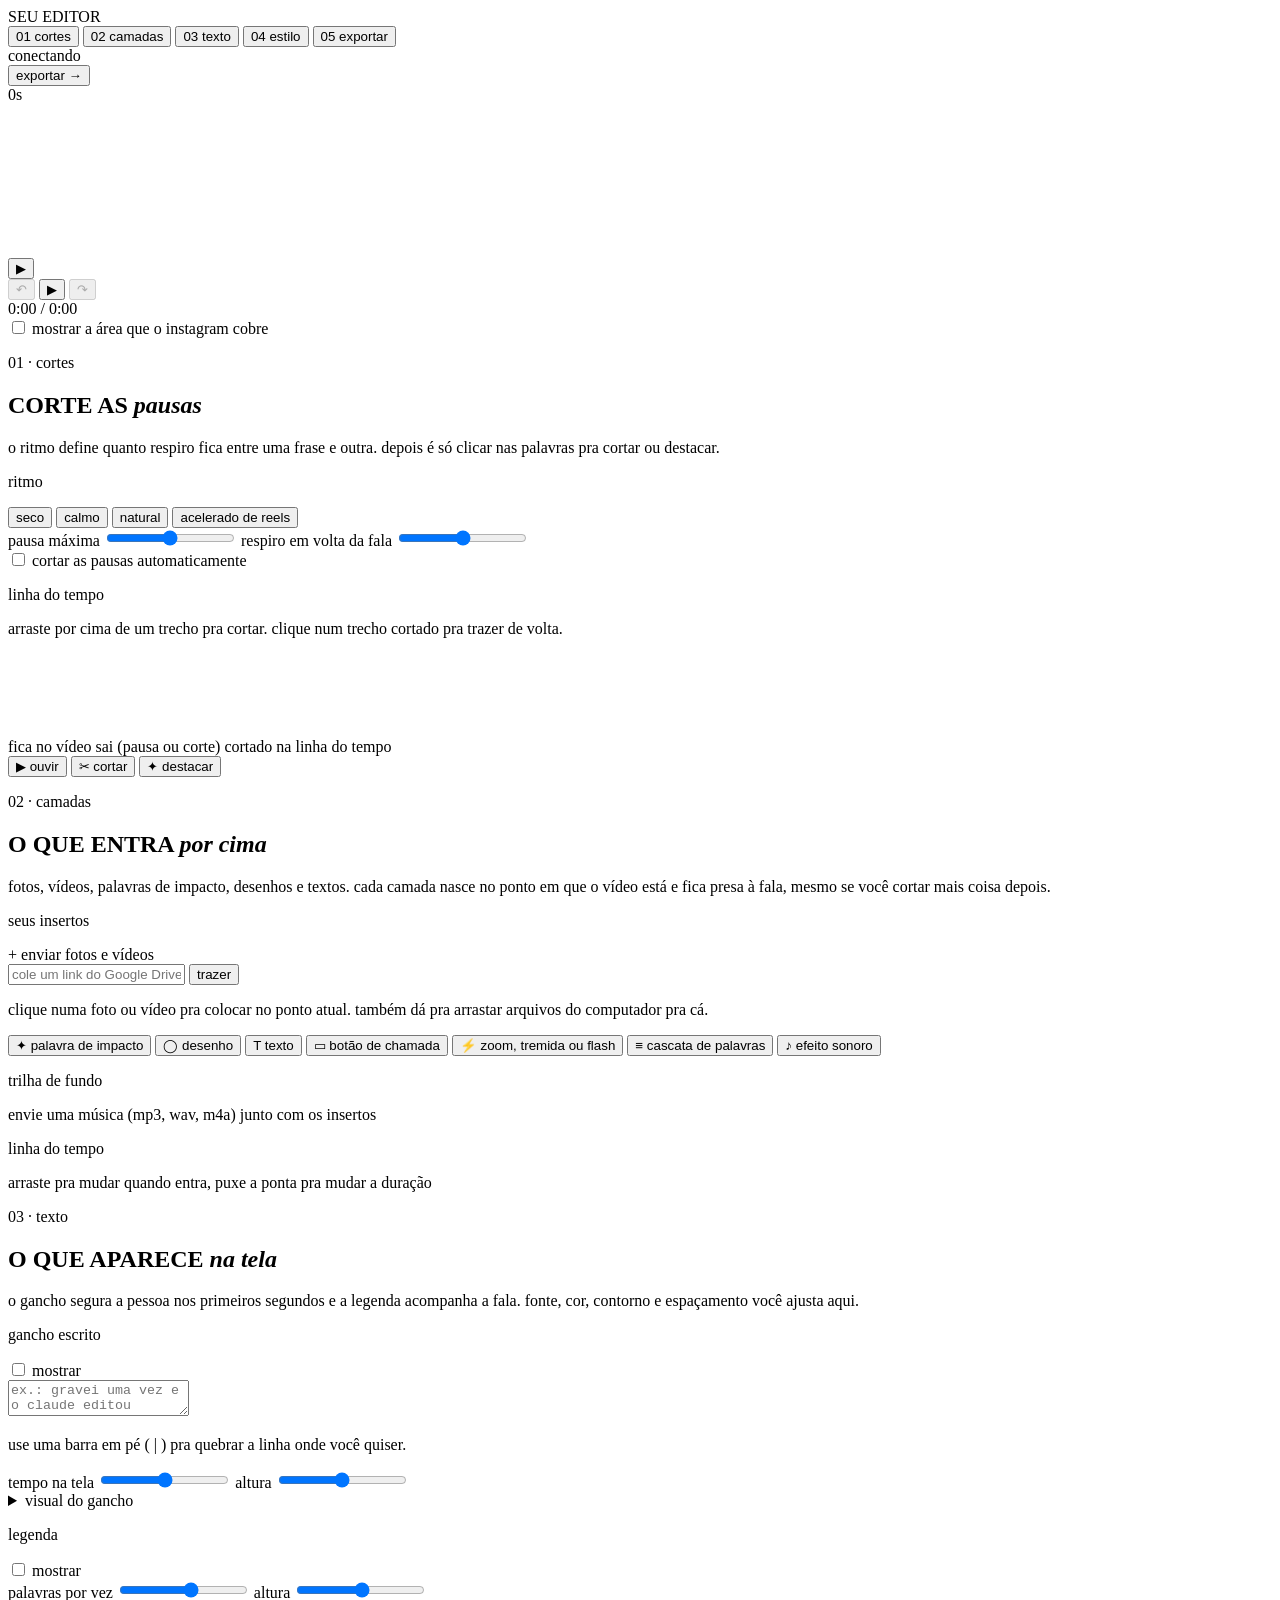
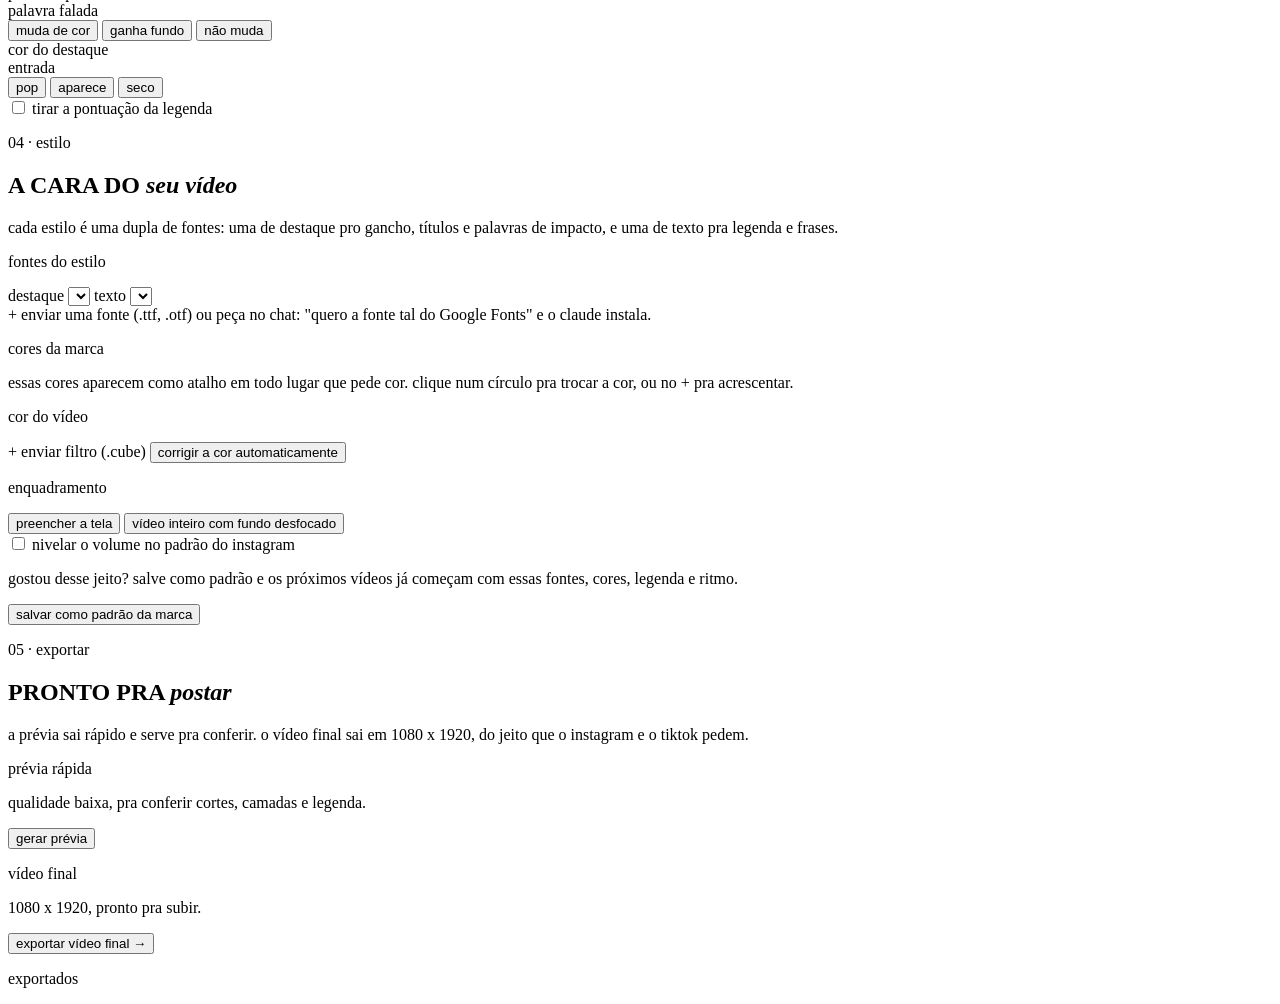
==== plugins/seu-editor/skills/editar/app/index.html @ 24c97d13 "Seu Editor 0.8.0: estilos de cor da Domi em LUT 3D - quente suave, pêssego vibrante e documentário (" ====
<!doctype html>
<html lang="pt-BR">
<head>
<meta charset="utf-8">
<meta name="viewport" content="width=device-width, initial-scale=1">
<title>seu editor</title>
<link rel="stylesheet" href="/app/motion.css">
<link rel="stylesheet" href="/app/app.css">
</head>
<body>

<header class="nav">
  <div class="marca">SEU EDITOR</div>
  <nav class="abas" role="tablist">
    <button class="aba ativa" data-aba="cortes" role="tab"><span class="num">01</span> cortes</button>
    <button class="aba" data-aba="camadas" role="tab"><span class="num">02</span> camadas</button>
    <button class="aba" data-aba="texto" role="tab"><span class="num">03</span> texto</button>
    <button class="aba" data-aba="estilo" role="tab"><span class="num">04</span> estilo</button>
    <button class="aba" data-aba="exportar" role="tab"><span class="num">05</span> exportar</button>
  </nav>
  <div class="status" id="status"><span class="ponto"></span><span id="status-txt">conectando</span></div>
  <button class="btn escuro" id="btn-exportar-topo">exportar <span class="seta">→</span></button>
</header>

<main class="palco">

  <!-- ===================== prévia ===================== -->
  <section class="previa">
    <div class="estrela burst" id="economia" aria-hidden="true"><span id="economia-txt">0s</span></div>
    <div class="celular leo-borda" id="celular">
      <div class="tela-video">
        <video id="fundo" muted playsinline preload="auto"></video>
        <video id="video" playsinline preload="auto"></video>
        <canvas id="lut-canvas"></canvas>
      </div>
      <div class="sobreposicao atras" id="sobreposicao-atras"><div class="tela" id="tela-atras"></div></div>
      <div class="tela-recorte" id="tela-recorte"></div>
      <div class="sobreposicao" id="sobreposicao">
        <div class="tela" id="tela"></div>
        <div class="zonas" id="zonas" hidden>
          <div class="zona topo"><span>interface do instagram</span></div>
          <div class="zona base"><span>legenda do post e botões</span></div>
          <div class="zona lado"></div>
        </div>
      </div>
      <button class="play-grande" id="play-grande" aria-label="tocar">▶</button>
    </div>

    <div class="controles">
      <button class="btn redondo claro" id="btn-desfazer" title="desfazer (⌘Z)" aria-label="desfazer" disabled>↶</button>
      <button class="btn redondo" id="btn-play" aria-label="tocar ou pausar">▶</button>
      <button class="btn redondo claro" id="btn-refazer" title="refazer (⇧⌘Z)" aria-label="refazer" disabled>↷</button>
      <div class="linha-tempo" id="linha-tempo"><div class="preenchido" id="preenchido"></div></div>
      <span class="tempo" id="tempo">0:00 / 0:00</span>
    </div>
    <div class="resumo-corte" id="resumo-corte"></div>
    <label class="interruptor pequeno"><input type="checkbox" id="ver-zonas"><span></span> mostrar a área que o instagram cobre</label>
  </section>

  <!-- ===================== painel ===================== -->
  <section class="painel">

    <!-- 01 cortes -->
    <div class="conteudo ativa" data-conteudo="cortes">
      <p class="sobrancelha">01 · cortes</p>
      <h1 class="titulo">CORTE AS <em>pausas</em></h1>
      <p class="apoio">o ritmo define quanto respiro fica entre uma frase e outra. depois é só clicar nas palavras pra cortar ou destacar.</p>

      <div class="cartao">
        <p class="rotulo">ritmo</p>
        <div class="pilulas" id="ritmos">
          <button class="pilula" data-ritmo="seco">seco</button>
          <button class="pilula" data-ritmo="calmo">calmo</button>
          <button class="pilula" data-ritmo="natural">natural</button>
          <button class="pilula" data-ritmo="acelerado">acelerado de reels</button>
        </div>
        <div class="regulagens">
          <label>pausa máxima <output id="o-pausa"></output>
            <input type="range" id="r-pausa" min="0.1" max="1.5" step="0.05"></label>
          <label>respiro em volta da fala <output id="o-folga"></output>
            <input type="range" id="r-folga" min="0" max="0.3" step="0.01"></label>
        </div>
        <label class="interruptor"><input type="checkbox" id="c-pausas"><span></span> cortar as pausas automaticamente</label>
        <div id="ritmo-extra"></div>
      </div>

      <div class="cartao">
        <div class="cabeca-cartao"><p class="rotulo">linha do tempo</p><span class="mini">arraste por cima de um trecho pra cortar. clique num trecho cortado pra trazer de volta.</span></div>
        <div class="onda-rolagem" id="onda-rolagem"><canvas id="onda" height="96"></canvas></div>
        <div class="legenda-onda"><span><i class="q fica"></i> fica no vídeo</span><span><i class="q sai"></i> sai (pausa ou corte)</span><span><i class="q mao"></i> cortado na linha do tempo</span></div>
      </div>

      <div class="cartao claude-cortes" id="cortes-claude" hidden></div>

      <div class="ferramentas" id="ferramentas">
        <div class="pilulas modos" id="modos">
          <button class="pilula" data-modo="ouvir">▶ ouvir</button>
          <button class="pilula" data-modo="cortar">✂ cortar</button>
          <button class="pilula" data-modo="destacar">✦ destacar</button>
        </div>
        <p class="dica" id="dica-modo"></p>
      </div>
      <div class="transcricao" id="transcricao"></div>
    </div>

    <!-- 02 camadas -->
    <div class="conteudo" data-conteudo="camadas">
      <p class="sobrancelha">02 · camadas</p>
      <h1 class="titulo">O QUE ENTRA <em>por cima</em></h1>
      <p class="apoio">fotos, vídeos, palavras de impacto, desenhos e textos. cada camada nasce no ponto em que o vídeo está e fica presa à fala, mesmo se você cortar mais coisa depois.</p>

      <div class="cartao">
        <div class="cabeca-cartao">
          <p class="rotulo">seus insertos</p>
          <label class="btn borda pequeno">+ enviar fotos e vídeos<input type="file" id="enviar-insertos" accept="image/*,video/*" multiple hidden></label>
        </div>
        <div class="link-insertos">
          <input type="text" id="link-insertos" placeholder="cole um link do Google Drive (pasta ou arquivo), Dropbox ou link direto">
          <button class="btn escuro pequeno" id="buscar-link">trazer</button>
        </div>
        <div class="insertos" id="insertos"></div>
        <p class="mini">clique numa foto ou vídeo pra colocar no ponto atual. também dá pra arrastar arquivos do computador pra cá.</p>
      </div>

      <div class="adicionar">
        <button class="btn borda" data-novo="impacto">✦ palavra de impacto</button>
        <button class="btn borda" data-novo="desenho">◯ desenho</button>
        <button class="btn borda" data-novo="texto">T texto</button>
        <button class="btn borda" data-novo="cta">▭ botão de chamada</button>
        <button class="btn borda" data-novo="efeito">⚡ zoom, tremida ou flash</button>
        <button class="btn borda" data-novo="cascata">≡ cascata de palavras</button>
        <button class="btn borda" data-novo="som">♪ efeito sonoro</button>
      </div>

      <div class="cartao">
        <div class="cabeca-cartao"><p class="rotulo">trilha de fundo</p><span class="mini">envie uma música (mp3, wav, m4a) junto com os insertos</span></div>
        <div id="trilha"></div>
        <div id="sons-auto" style="margin-top:12px"></div>
      </div>

      <div class="cartao linha-camadas">
        <div class="cabeca-cartao"><p class="rotulo">linha do tempo</p><span class="mini">arraste pra mudar quando entra, puxe a ponta pra mudar a duração</span></div>
        <div class="trilhas" id="trilhas"></div>
      </div>

      <div class="cartao editor-camada" id="editor-camada" hidden></div>
    </div>

    <!-- 03 texto -->
    <div class="conteudo" data-conteudo="texto">
      <p class="sobrancelha">03 · texto</p>
      <h1 class="titulo">O QUE APARECE <em>na tela</em></h1>
      <p class="apoio">o gancho segura a pessoa nos primeiros segundos e a legenda acompanha a fala. fonte, cor, contorno e espaçamento você ajusta aqui.</p>

      <div class="cartao">
        <div class="cabeca-cartao">
          <p class="rotulo">gancho escrito</p>
          <label class="interruptor"><input type="checkbox" id="g-ativo"><span></span> mostrar</label>
        </div>
        <textarea id="g-texto" rows="2" placeholder="ex.: gravei uma vez e o claude editou"></textarea>
        <p class="mini">use uma barra em pé ( | ) pra quebrar a linha onde você quiser.</p>
        <div class="sugestoes" id="sugestoes"></div>
        <div class="regulagens">
          <label>tempo na tela <output id="o-gdur"></output>
            <input type="range" id="g-dur" min="1" max="8" step="0.5"></label>
          <label>altura <output id="o-gpos"></output>
            <input type="range" id="g-pos" min="0.08" max="0.6" step="0.01"></label>
        </div>
        <details class="dobra"><summary>visual do gancho</summary><div id="visual-gancho"></div></details>
      </div>

      <div class="cartao">
        <div class="cabeca-cartao">
          <p class="rotulo">legenda</p>
          <label class="interruptor"><input type="checkbox" id="l-ativa"><span></span> mostrar</label>
        </div>
        <div class="regulagens">
          <label>palavras por vez <output id="o-lpal"></output>
            <input type="range" id="l-pal" min="1" max="8" step="1"></label>
          <label>altura <output id="o-lpos"></output>
            <input type="range" id="l-pos" min="0.3" max="0.85" step="0.01"></label>
        </div>
        <div class="linha-opcoes">
          <span class="mini-rotulo">palavra falada</span>
          <div class="pilulas" id="l-ativa-modo">
            <button class="pilula" data-v="cor">muda de cor</button>
            <button class="pilula" data-v="fundo">ganha fundo</button>
            <button class="pilula" data-v="nenhum">não muda</button>
          </div>
        </div>
        <div class="linha-opcoes">
          <span class="mini-rotulo">cor do destaque</span>
          <div id="l-cor-destaque"></div>
        </div>
        <div class="linha-opcoes">
          <span class="mini-rotulo">entrada</span>
          <div class="pilulas" id="l-anim">
            <button class="pilula" data-v="pop">pop</button>
            <button class="pilula" data-v="fade">aparece</button>
            <button class="pilula" data-v="nenhuma">seco</button>
          </div>
        </div>
        <label class="interruptor"><input type="checkbox" id="l-pont"><span></span> tirar a pontuação da legenda</label>
        <div id="legenda-destaque" class="visual-aberto"></div>
        <div id="visual-legenda" class="visual-aberto"></div>
      </div>
    </div>

    <!-- 04 estilo -->
    <div class="conteudo" data-conteudo="estilo">
      <p class="sobrancelha">04 · estilo</p>
      <h1 class="titulo">A CARA DO <em>seu vídeo</em></h1>
      <p class="apoio">cada estilo é uma dupla de fontes: uma de destaque pro gancho, títulos e palavras de impacto, e uma de texto pra legenda e frases.</p>

      <div class="grade-kits" id="kits"></div>

      <div class="cartao">
        <p class="rotulo">fontes do estilo</p>
        <div class="duas-colunas">
          <label class="campo">destaque <select id="f-destaque"></select></label>
          <label class="campo">texto <select id="f-texto"></select></label>
        </div>
        <div class="enviar-fonte">
          <label class="btn borda pequeno">+ enviar uma fonte (.ttf, .otf)<input type="file" id="enviar-fonte" accept=".ttf,.otf,.woff,.woff2" hidden></label>
          <span class="mini">ou peça no chat: "quero a fonte tal do Google Fonts" e o claude instala.</span>
        </div>
      </div>

      <div class="cartao">
        <p class="rotulo">cores da marca</p>
        <div class="paleta-marca" id="paleta-marca"></div>
        <p class="mini">essas cores aparecem como atalho em todo lugar que pede cor. clique num círculo pra trocar a cor, ou no + pra acrescentar.</p>
      </div>

      <div class="cartao">
        <div class="cabeca-cartao">
          <p class="rotulo">cor do vídeo</p>
          <div class="acoes-cor">
            <label class="btn borda pequeno">+ enviar filtro (.cube)<input type="file" id="enviar-cube" accept=".cube" hidden></label>
            <button class="btn escuro pequeno" id="cor-auto">corrigir a cor automaticamente</button>
          </div>
        </div>
        <div id="cor"></div>
      </div>

      <div class="cartao">
        <p class="rotulo">enquadramento</p>
        <div class="pilulas" id="enquadramento">
          <button class="pilula" data-enq="preencher">preencher a tela</button>
          <button class="pilula" data-enq="ajustar">vídeo inteiro com fundo desfocado</button>
        </div>
        <label class="interruptor"><input type="checkbox" id="f-volume"><span></span> nivelar o volume no padrão do instagram</label>
      </div>

      <div class="cartao rosa">
        <p>gostou desse jeito? salve como padrão e os próximos vídeos já começam com essas fontes, cores, legenda e ritmo.</p>
        <button class="btn escuro" id="salvar-marca">salvar como padrão da marca</button>
      </div>
    </div>

    <!-- 05 exportar -->
    <div class="conteudo" data-conteudo="exportar">
      <p class="sobrancelha">05 · exportar</p>
      <h1 class="titulo">PRONTO PRA <em>postar</em></h1>
      <p class="apoio">a prévia sai rápido e serve pra conferir. o vídeo final sai em 1080 x 1920, do jeito que o instagram e o tiktok pedem.</p>

      <div class="duas">
        <div class="cartao">
          <p class="rotulo">prévia rápida</p>
          <p class="mini">qualidade baixa, pra conferir cortes, camadas e legenda.</p>
          <button class="btn borda" id="exp-previa">gerar prévia</button>
        </div>
        <div class="cartao leo-borda-fina">
          <p class="rotulo">vídeo final</p>
          <p class="mini">1080 x 1920, pronto pra subir.</p>
          <button class="btn escuro" id="exp-final">exportar vídeo final →</button>
        </div>
      </div>

      <div class="cartao progresso-cartao" id="progresso" hidden>
        <p id="progresso-txt">exportando</p>
        <div class="barra"><div id="progresso-barra"></div></div>
      </div>
      <div class="cartao erro" id="erro" hidden></div>

      <p class="rotulo">exportados</p>
      <div id="exportados" class="lista-exportados"></div>
    </div>

  </section>
</main>

<div class="aviso" id="aviso" role="status"></div>
<svg width="0" height="0" style="position:absolute" aria-hidden="true" id="svg-filtros">
  <filter id="filtro-cor" color-interpolation-filters="sRGB">
    <feComponentTransfer>
      <feFuncR id="fc-r" type="table" tableValues="0 1"/>
      <feFuncG id="fc-g" type="table" tableValues="0 1"/>
      <feFuncB id="fc-b" type="table" tableValues="0 1"/>
    </feComponentTransfer>
    <feColorMatrix id="fc-sat" type="saturate" values="1"/>
  </filter>
</svg>
<audio id="trilha-audio" loop preload="auto"></audio>
<script src="/app/motion.js"></script>
<script src="/app/app.js"></script>
</body>
</html>
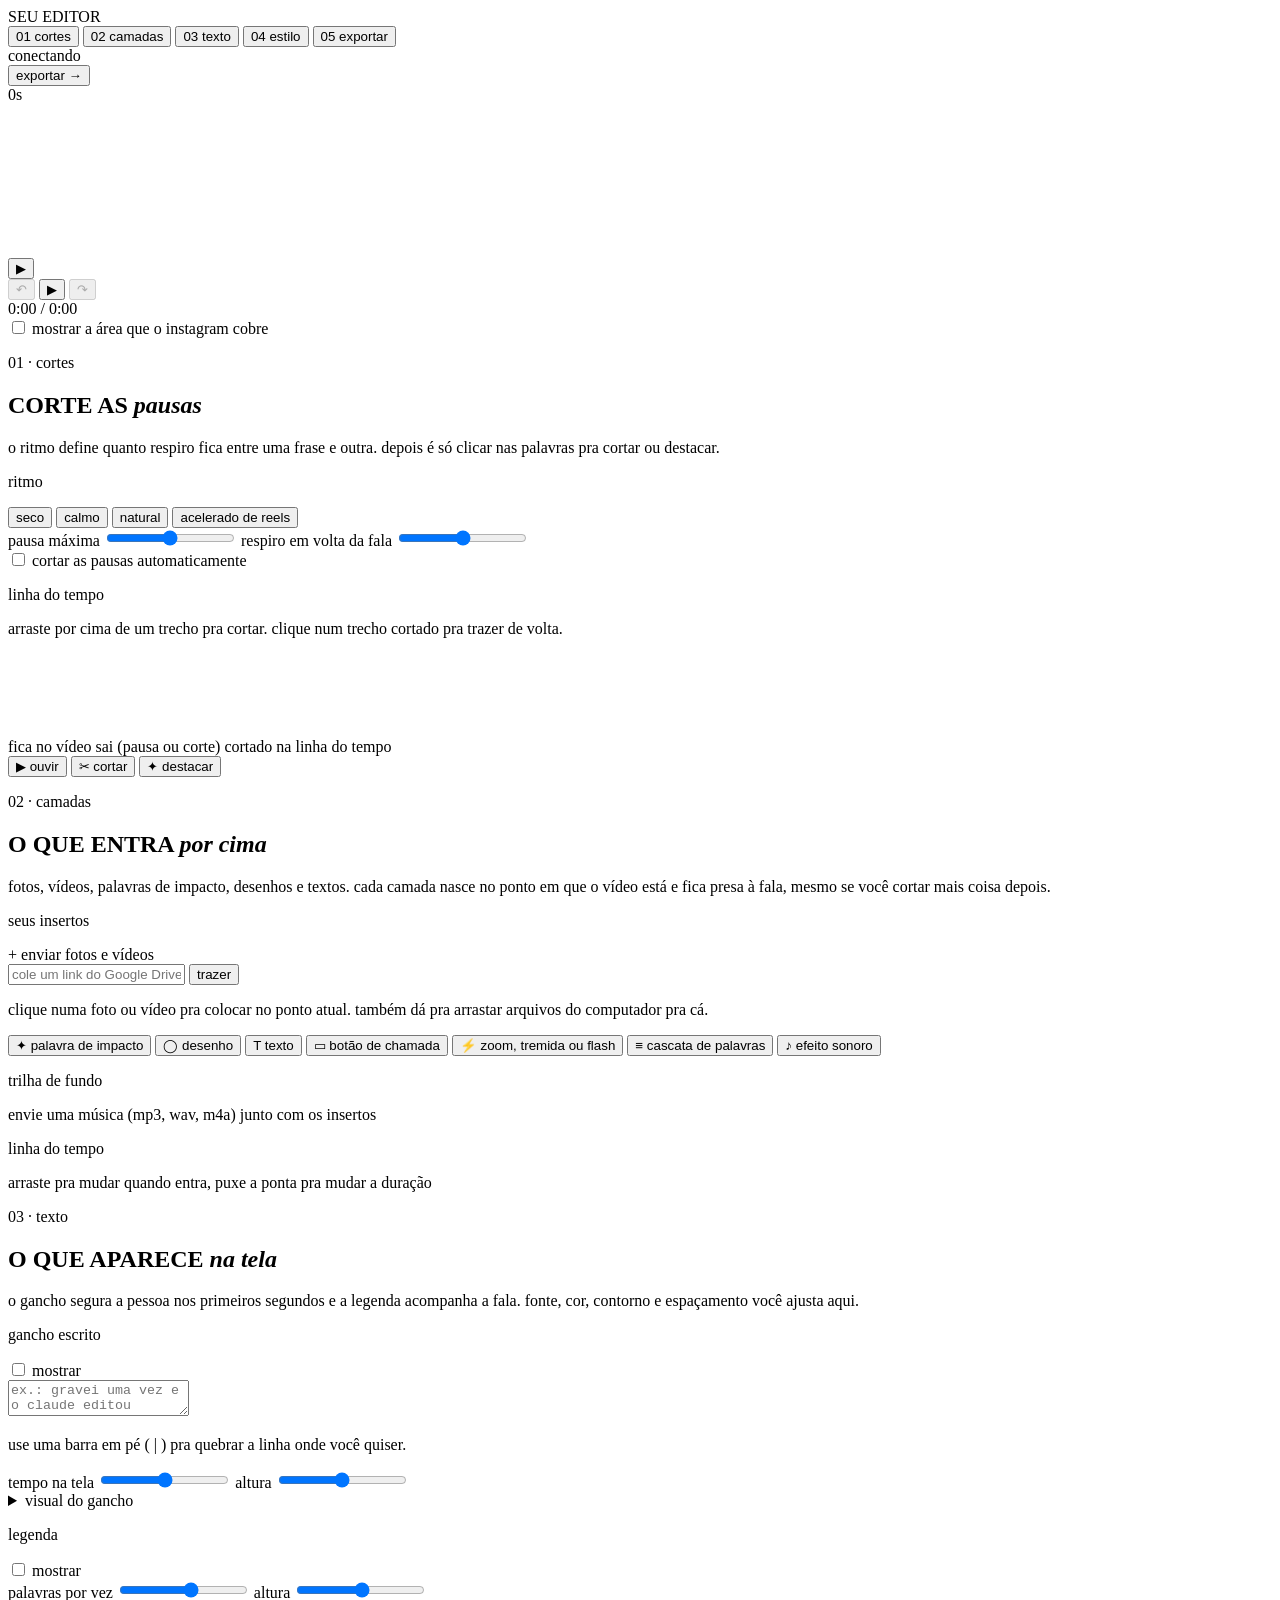
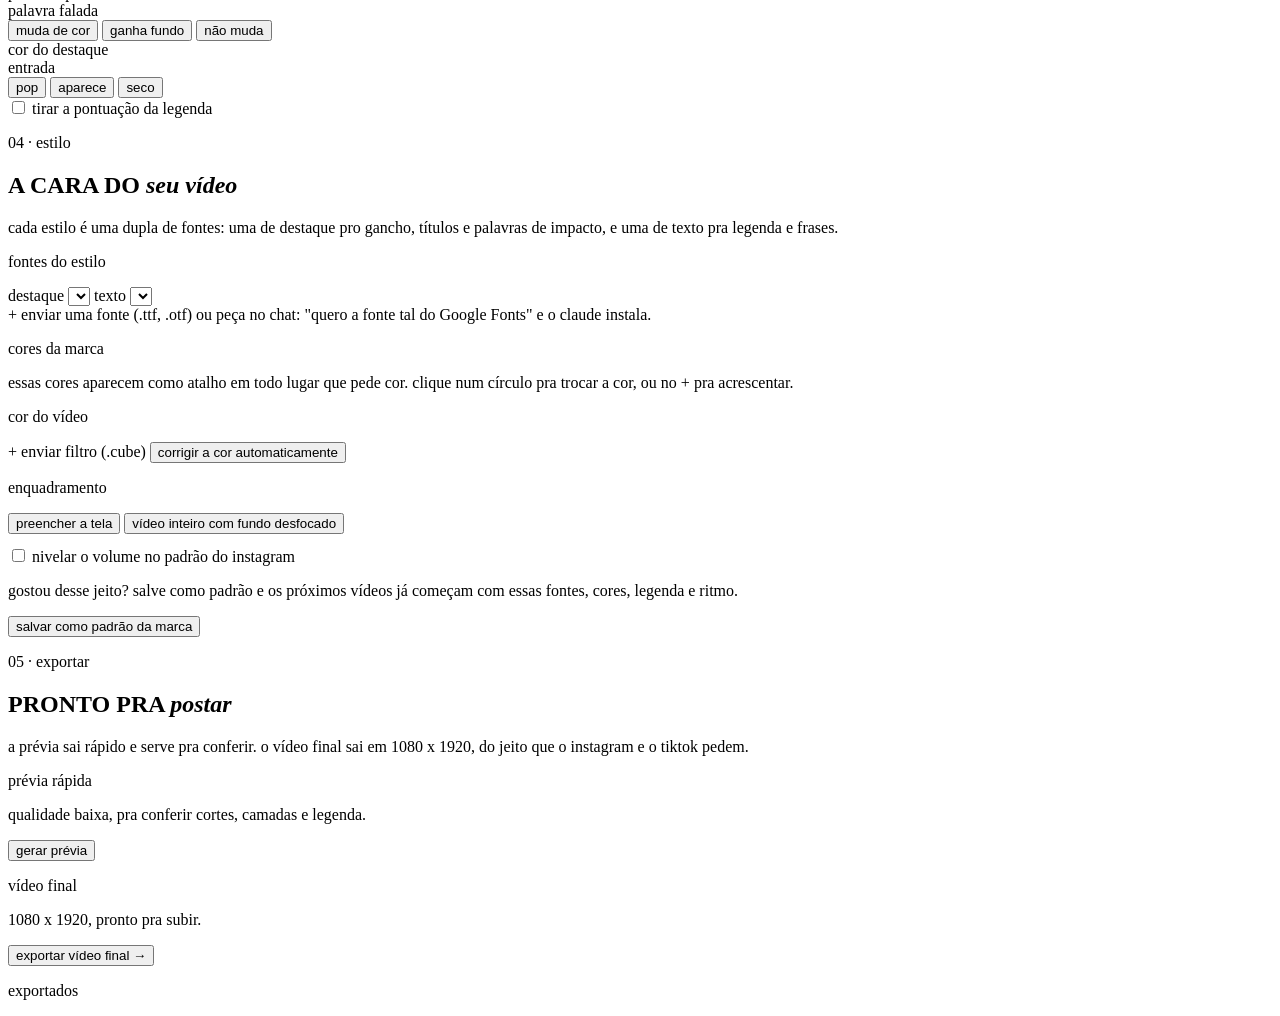
==== commit d411eff8: "Seu Editor 0.9.0: sons macios trocáveis, enquadramento por arquivo, vários arquivos por projeto - so" ====
--- a/plugins/seu-editor/skills/editar/app/index.html
+++ b/plugins/seu-editor/skills/editar/app/index.html
@@ -35,6 +35,7 @@
       </div>
       <div class="sobreposicao atras" id="sobreposicao-atras"><div class="tela" id="tela-atras"></div></div>
       <div class="tela-recorte" id="tela-recorte"></div>
+      <div class="arrasto-quadro" id="arrasto-quadro" title="arraste pra enquadrar, role pra aproximar"></div>
       <div class="sobreposicao" id="sobreposicao">
         <div class="tela" id="tela"></div>
         <div class="zonas" id="zonas" hidden>
@@ -249,6 +250,7 @@
           <button class="pilula" data-enq="preencher">preencher a tela</button>
           <button class="pilula" data-enq="ajustar">vídeo inteiro com fundo desfocado</button>
         </div>
+        <div id="quadro-ajuste" style="margin:12px 0"></div>
         <label class="interruptor"><input type="checkbox" id="f-volume"><span></span> nivelar o volume no padrão do instagram</label>
       </div>
 
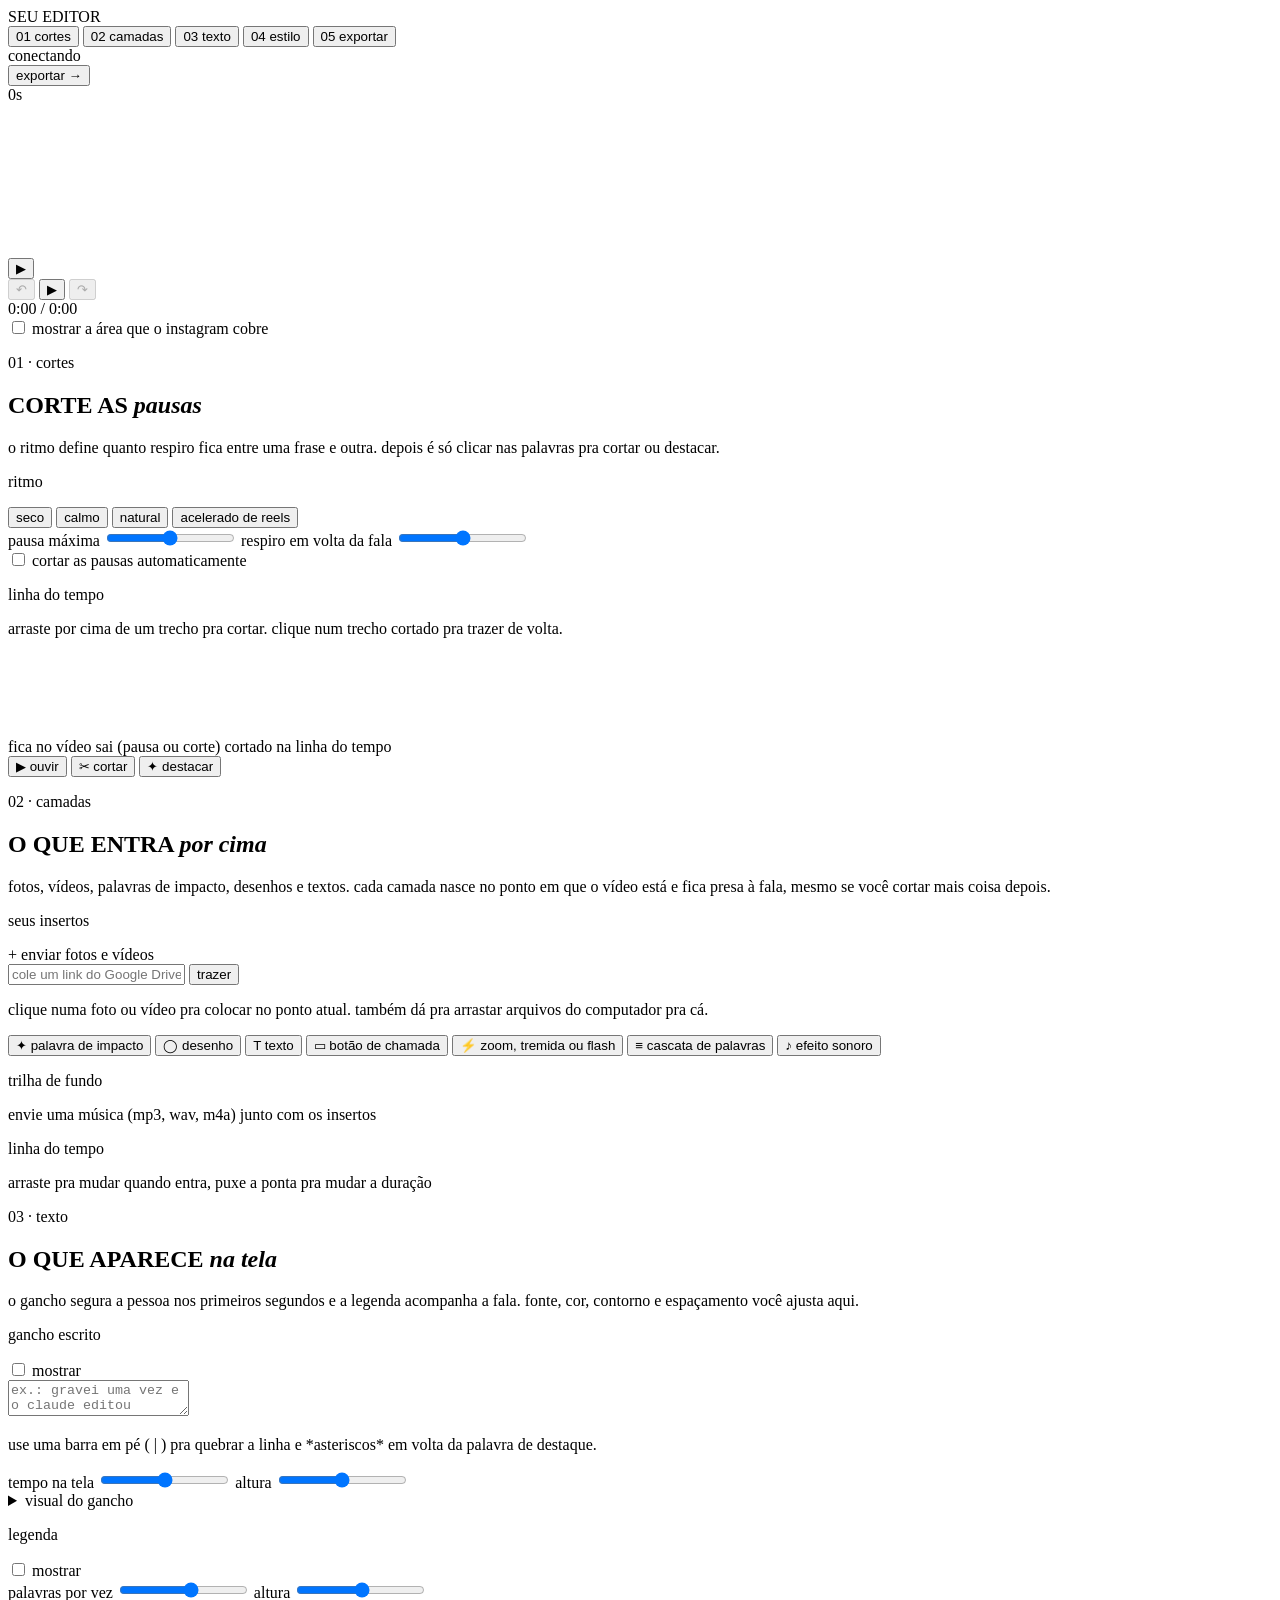
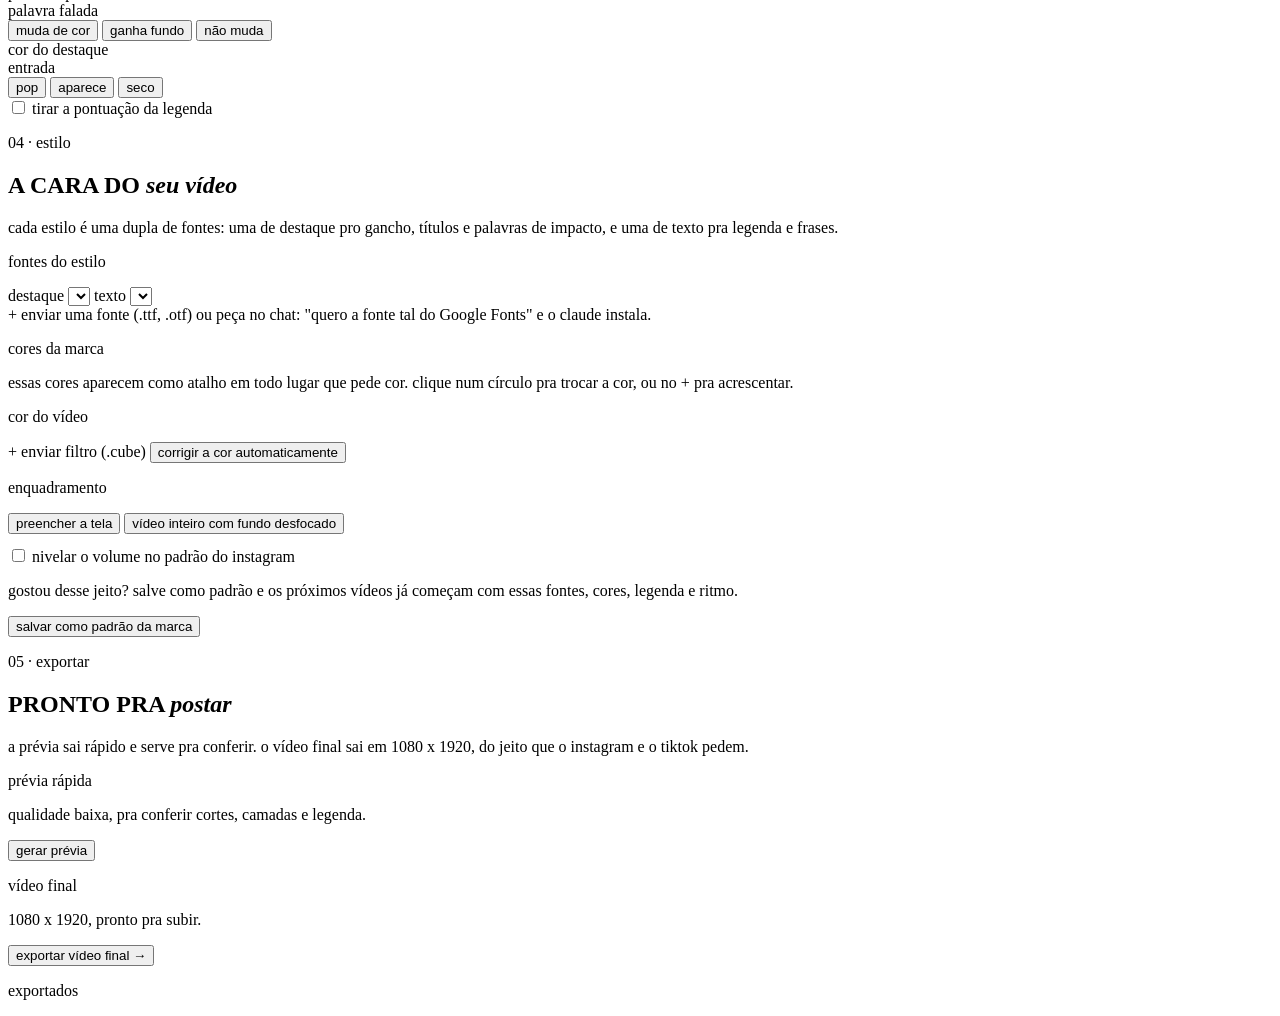
==== commit c68c7911: "Modelos de abertura do gancho e estilo domi - gancho com 6 modelos: caixa, só texto (com etiqueta), " ====
--- a/plugins/seu-editor/skills/editar/app/index.html
+++ b/plugins/seu-editor/skills/editar/app/index.html
@@ -158,8 +158,10 @@
           <p class="rotulo">gancho escrito</p>
           <label class="interruptor"><input type="checkbox" id="g-ativo"><span></span> mostrar</label>
         </div>
+        <div class="modelos-gancho" id="g-modelos"></div>
         <textarea id="g-texto" rows="2" placeholder="ex.: gravei uma vez e o claude editou"></textarea>
-        <p class="mini">use uma barra em pé ( | ) pra quebrar a linha onde você quiser.</p>
+        <p class="mini">use uma barra em pé ( | ) pra quebrar a linha e *asteriscos* em volta da palavra de destaque.</p>
+        <div id="g-extras"></div>
         <div class="sugestoes" id="sugestoes"></div>
         <div class="regulagens">
           <label>tempo na tela <output id="o-gdur"></output>
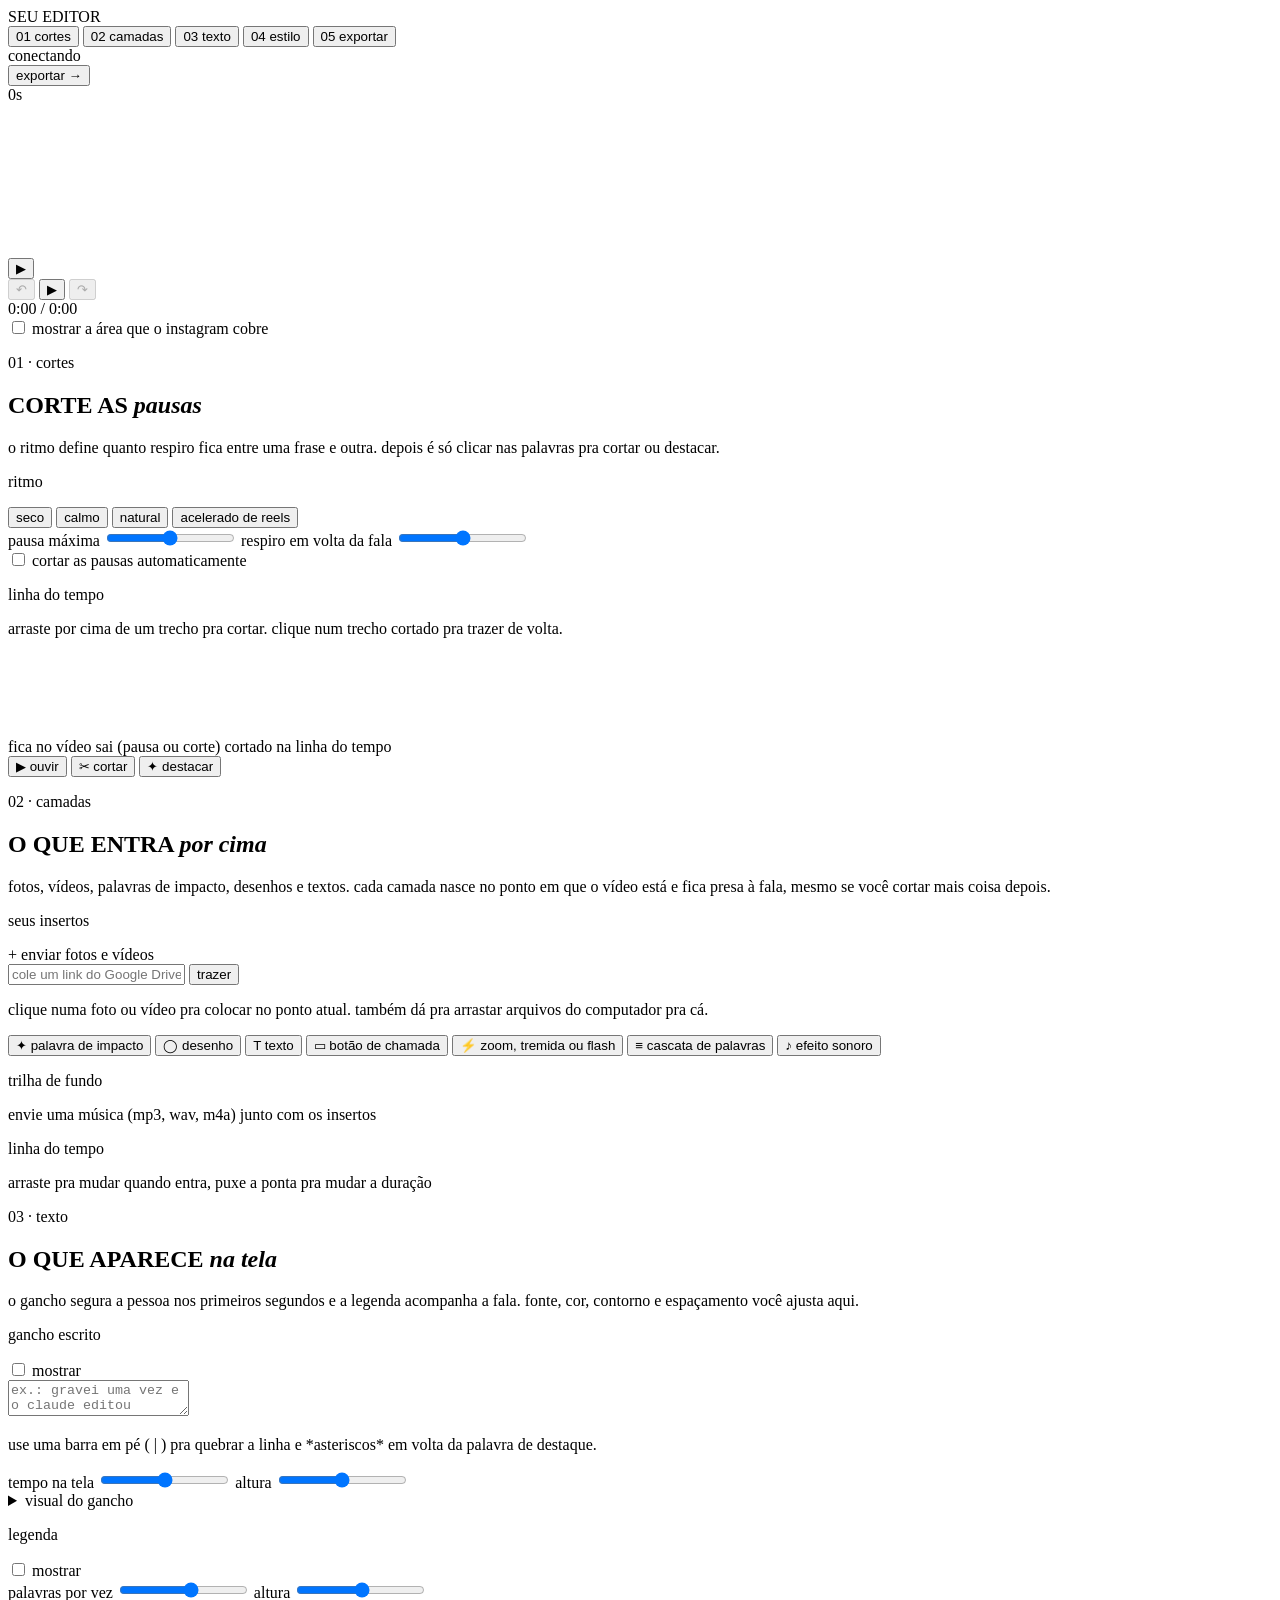
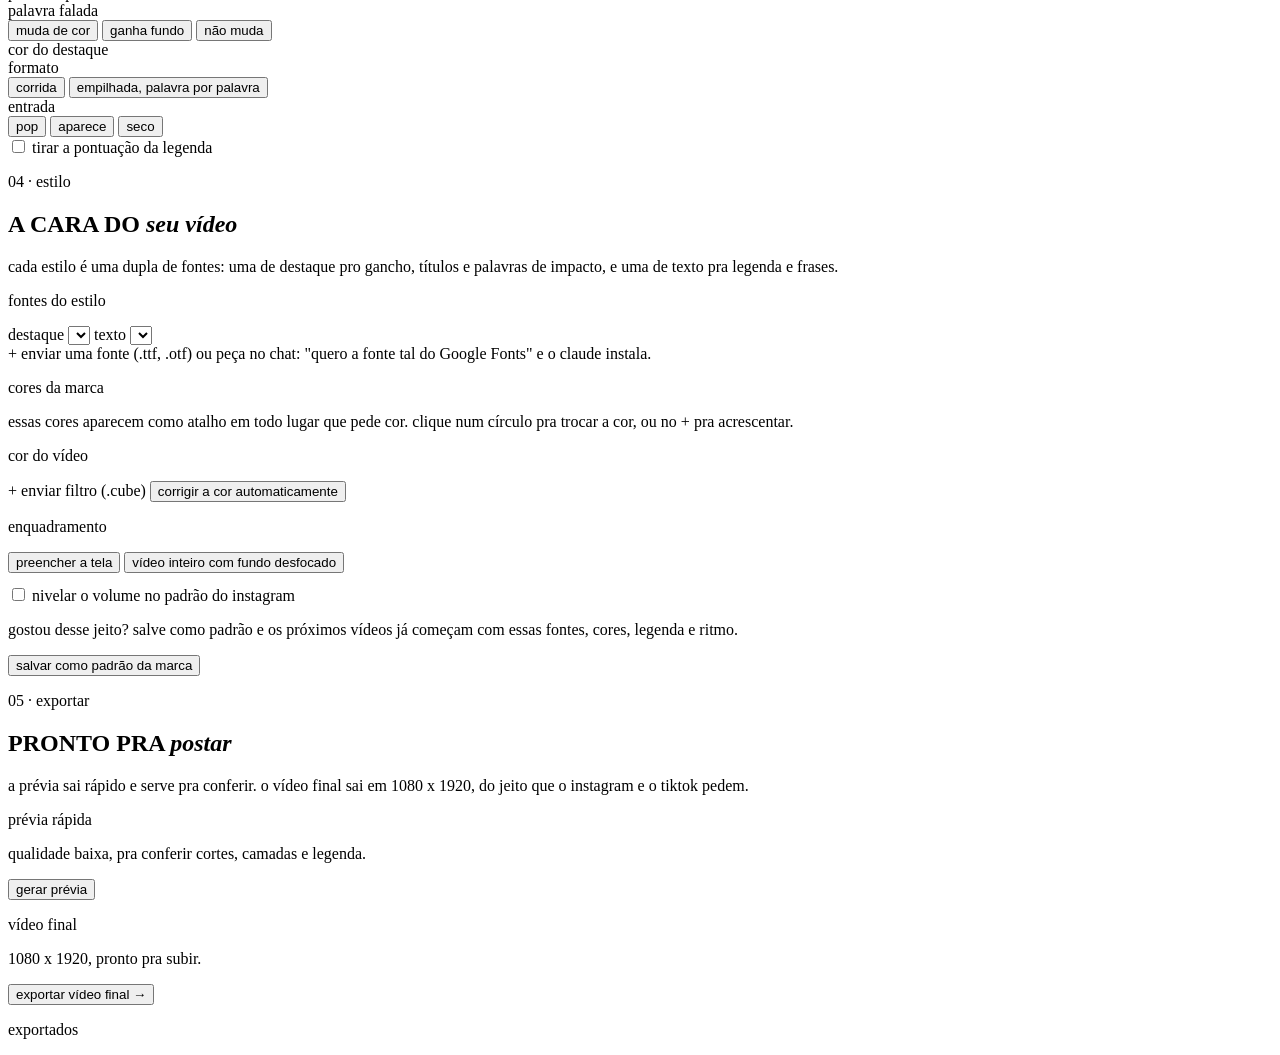
==== commit e8fb51d3: "Legenda empilhada palavra por palavra (padrão do vídeo narrado) - cada palavra entra quando é falada" ====
--- a/plugins/seu-editor/skills/editar/app/index.html
+++ b/plugins/seu-editor/skills/editar/app/index.html
@@ -194,6 +194,13 @@
         <div class="linha-opcoes">
           <span class="mini-rotulo">cor do destaque</span>
           <div id="l-cor-destaque"></div>
+        </div>
+        <div class="linha-opcoes">
+          <span class="mini-rotulo">formato</span>
+          <div class="pilulas" id="l-formato">
+            <button class="pilula" data-v="corrida">corrida</button>
+            <button class="pilula" data-v="empilhada">empilhada, palavra por palavra</button>
+          </div>
         </div>
         <div class="linha-opcoes">
           <span class="mini-rotulo">entrada</span>
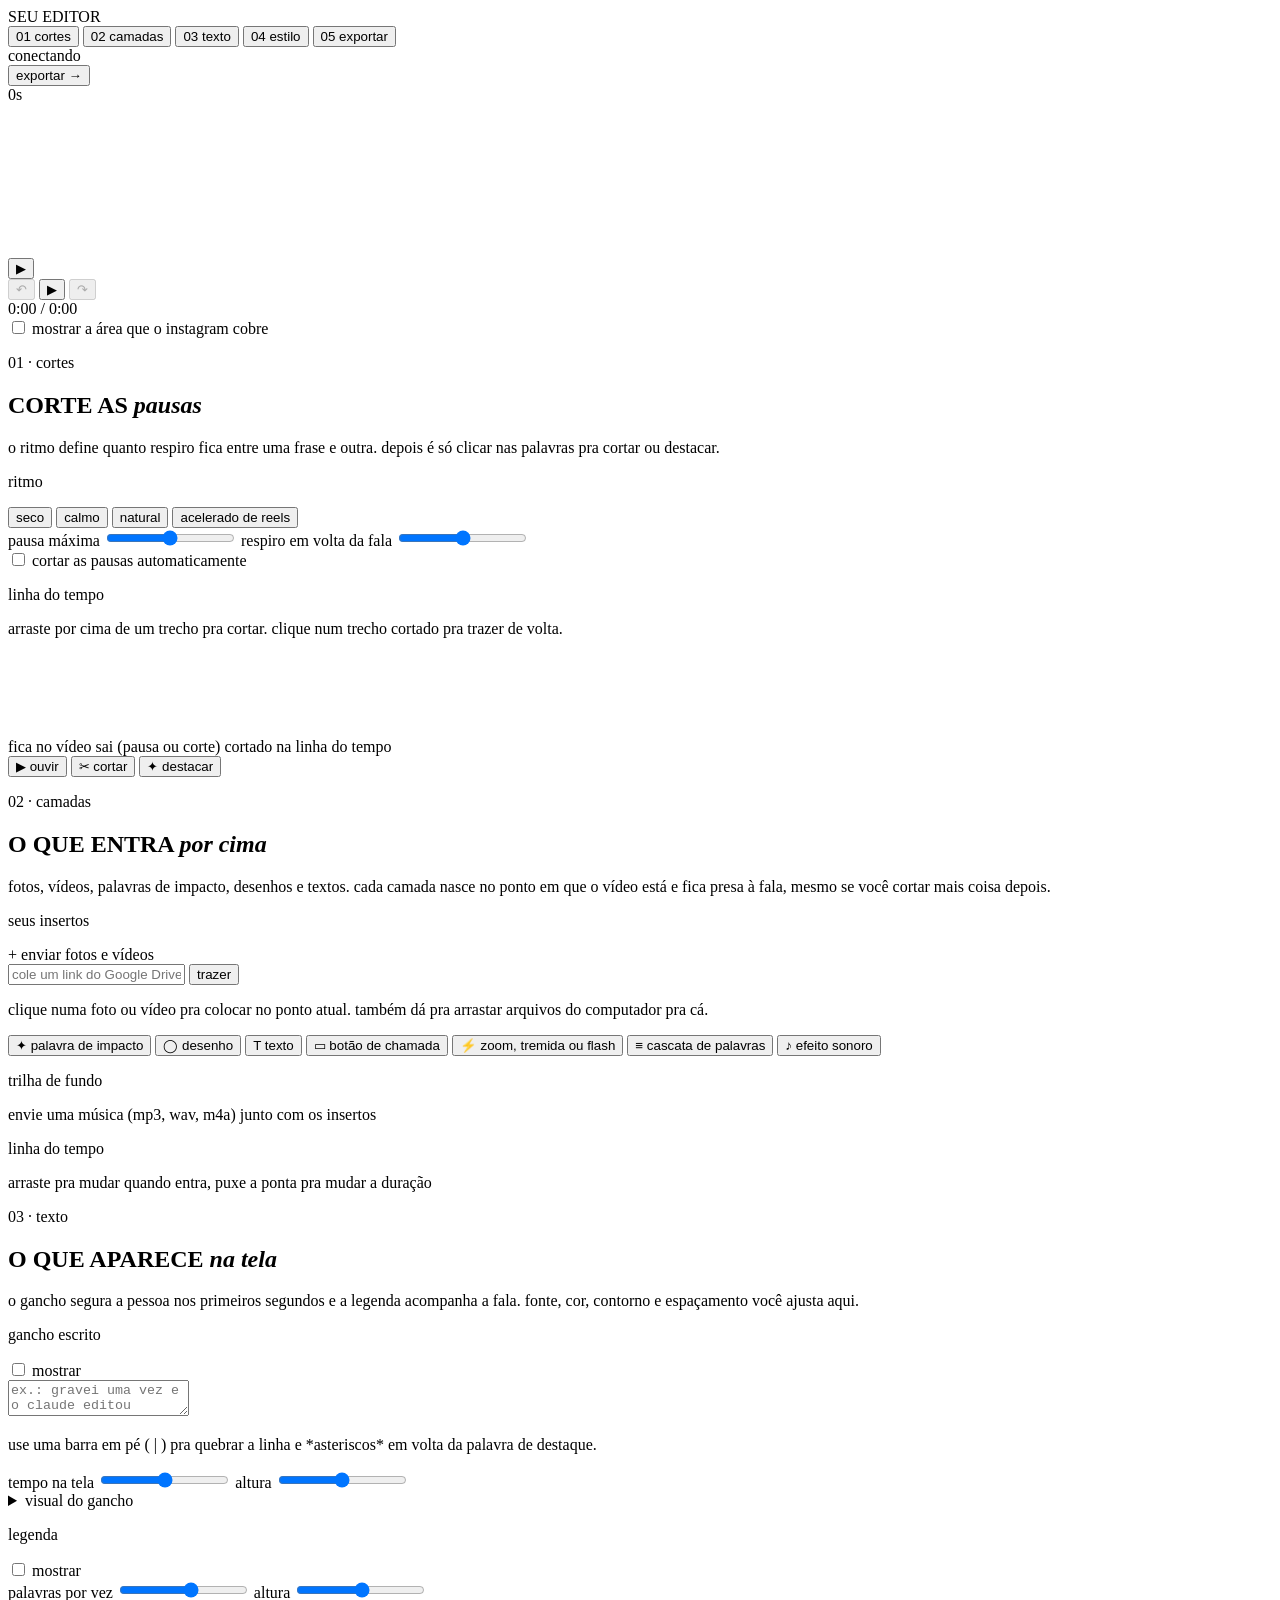
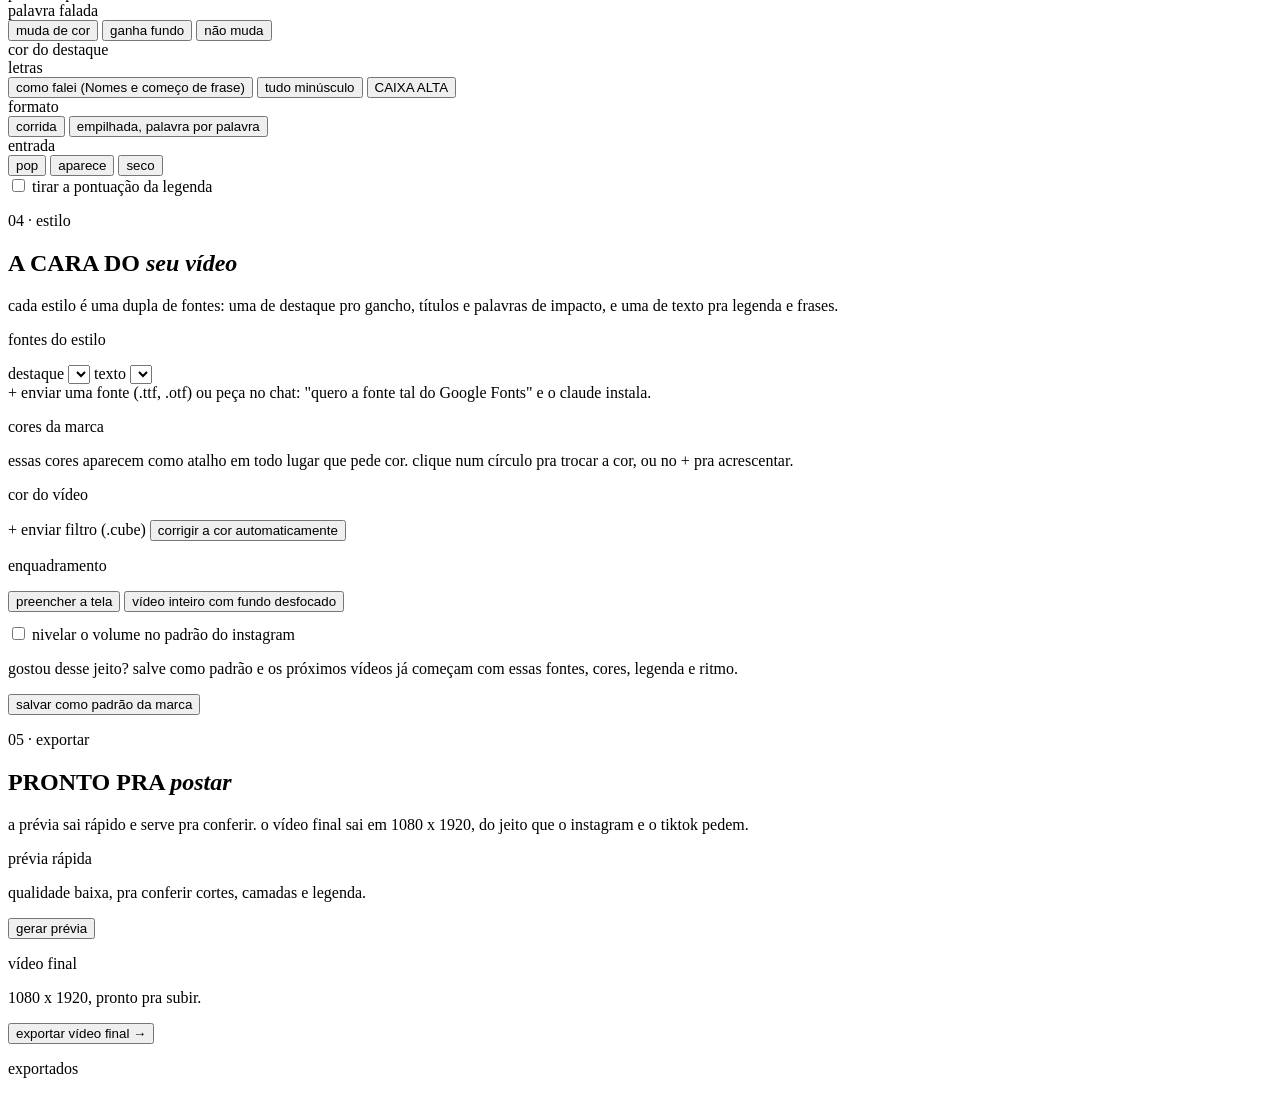
==== commit 6477ebff: "Legenda com letras normal, minúsculas ou caixa alta; gancho aparece na prévia enquanto edita Co-Auth" ====
--- a/plugins/seu-editor/skills/editar/app/index.html
+++ b/plugins/seu-editor/skills/editar/app/index.html
@@ -194,6 +194,14 @@
         <div class="linha-opcoes">
           <span class="mini-rotulo">cor do destaque</span>
           <div id="l-cor-destaque"></div>
+        </div>
+        <div class="linha-opcoes">
+          <span class="mini-rotulo">letras</span>
+          <div class="pilulas" id="l-letras">
+            <button class="pilula" data-v="normal">como falei (Nomes e começo de frase)</button>
+            <button class="pilula" data-v="minusculas">tudo minúsculo</button>
+            <button class="pilula" data-v="maiusculas">CAIXA ALTA</button>
+          </div>
         </div>
         <div class="linha-opcoes">
           <span class="mini-rotulo">formato</span>
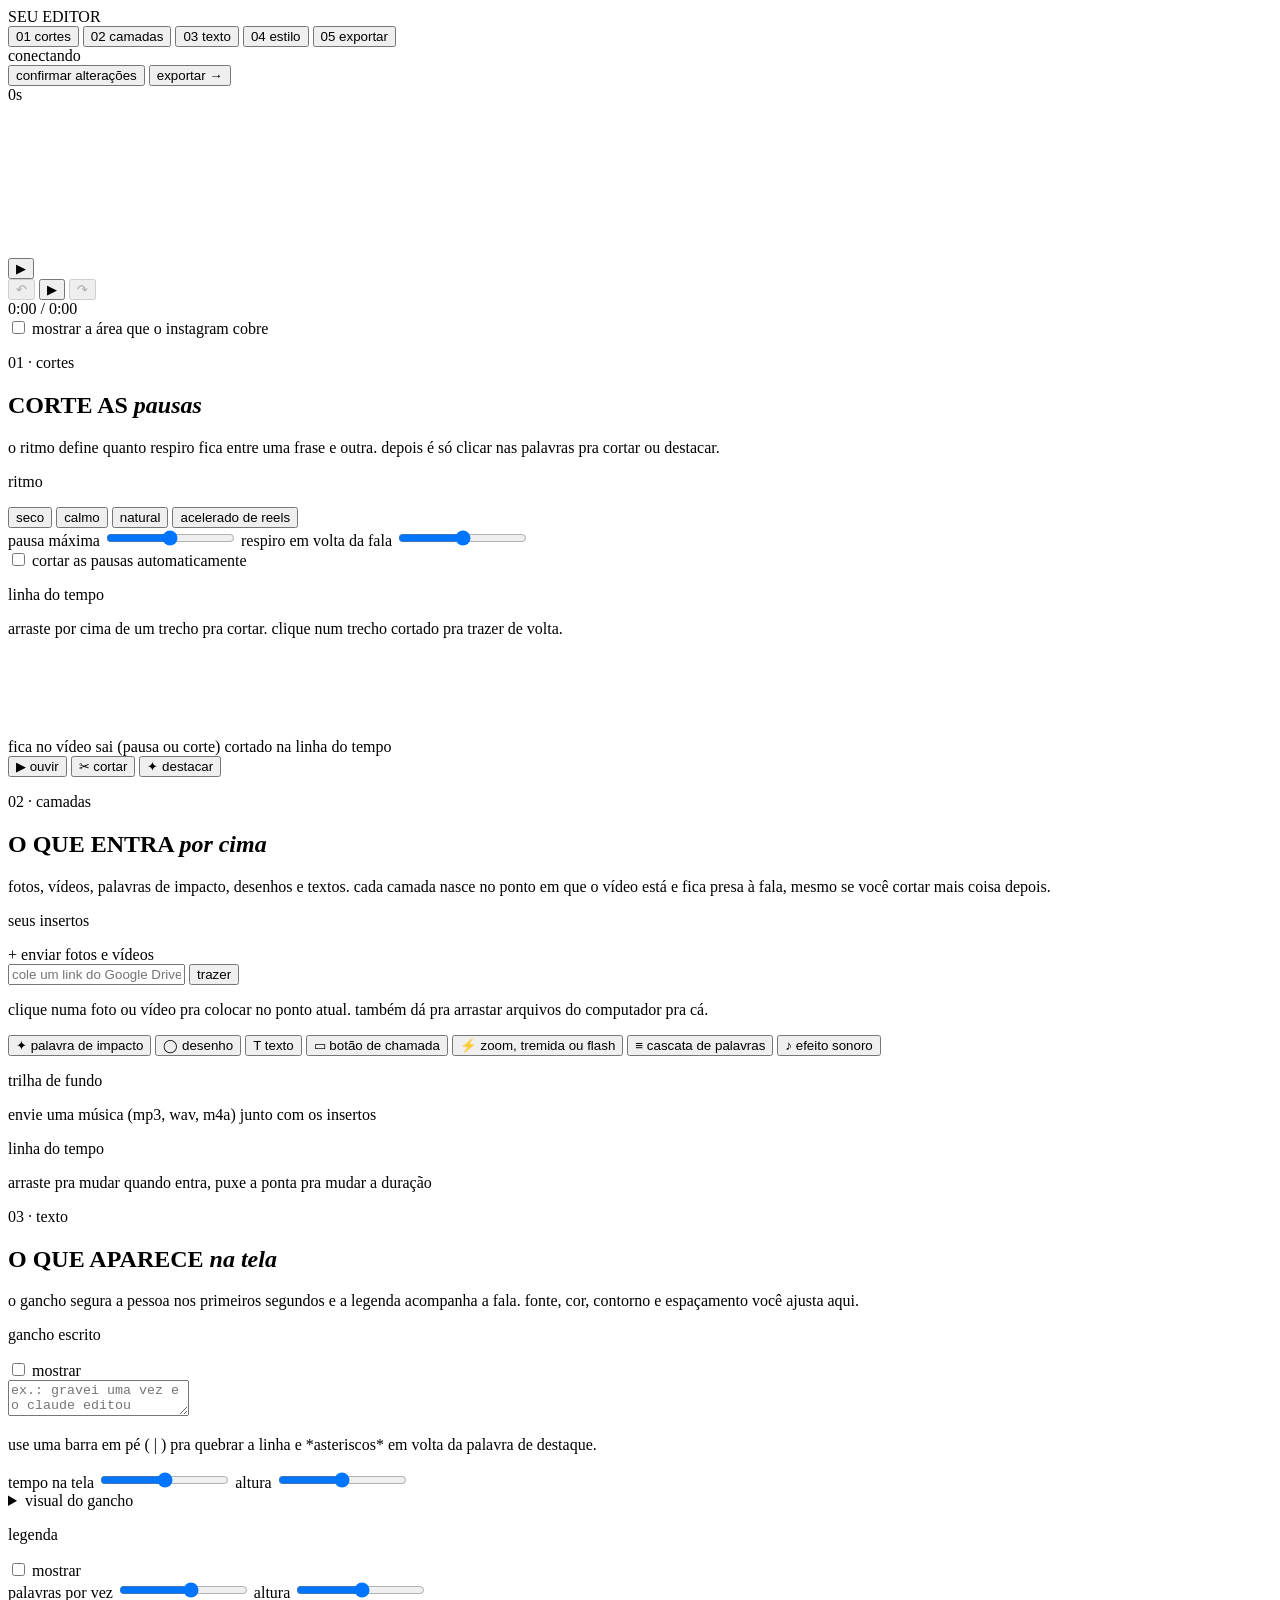
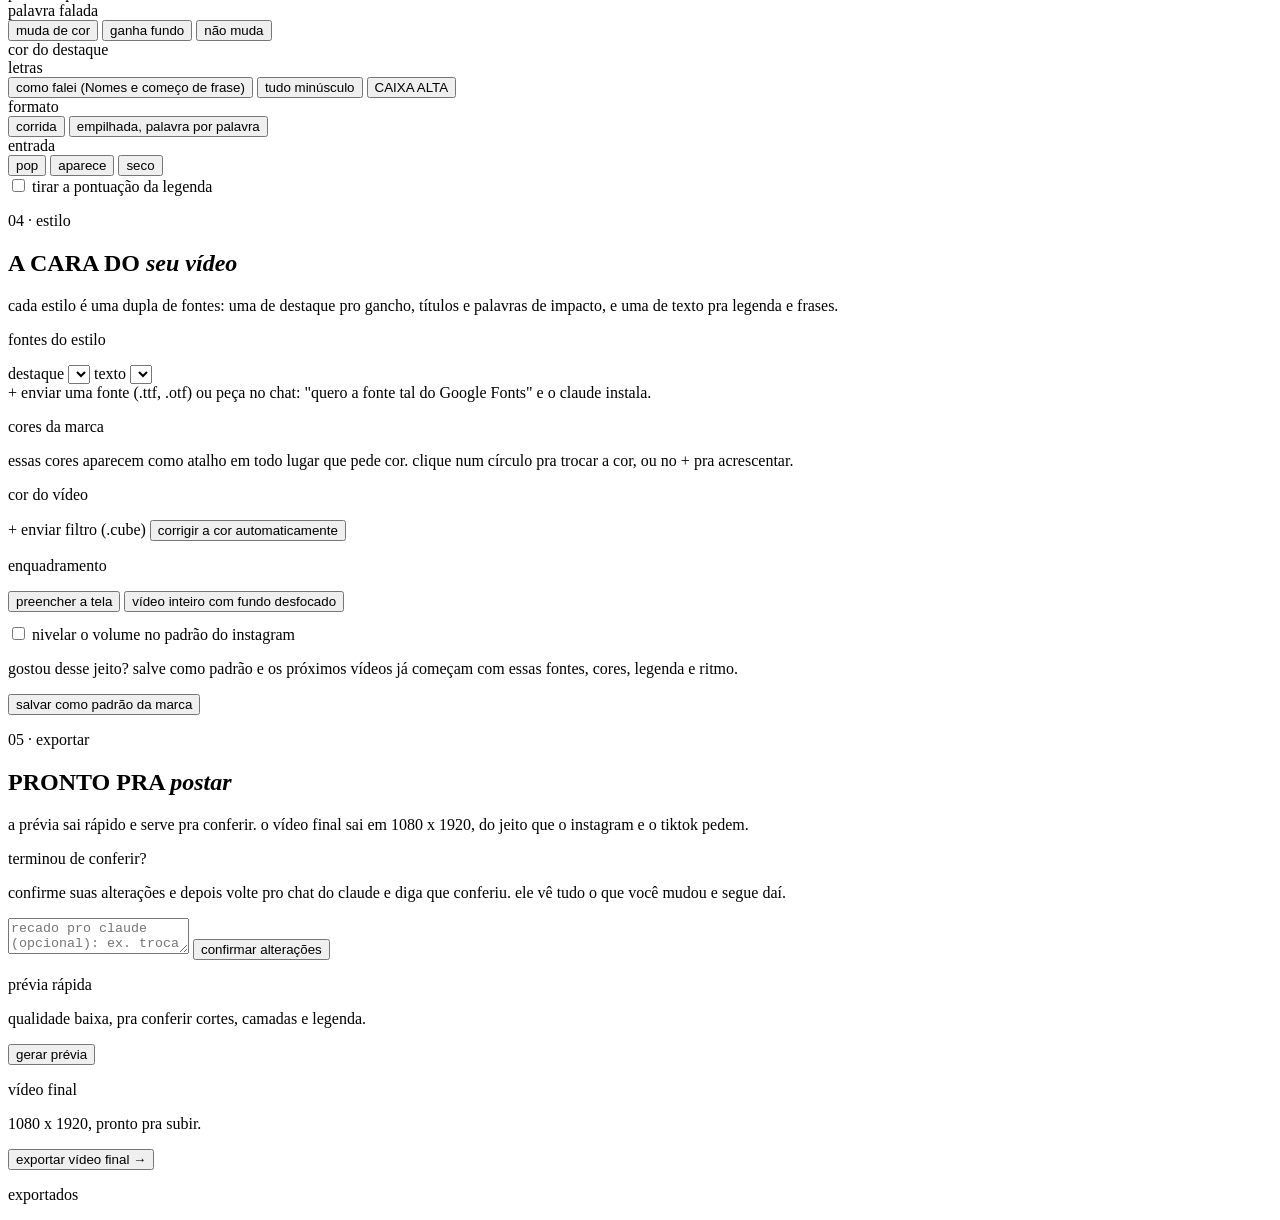
==== commit 9a8fe91e: "Confirmar alterações: a pessoa confere na interface, confirma e avisa no chat - botão confirmar alte" ====
--- a/plugins/seu-editor/skills/editar/app/index.html
+++ b/plugins/seu-editor/skills/editar/app/index.html
@@ -9,6 +9,7 @@
 </head>
 <body>
 
+<div class="faixa-versao" id="faixa-versao" hidden></div>
 <header class="nav">
   <div class="marca">SEU EDITOR</div>
   <nav class="abas" role="tablist">
@@ -19,6 +20,7 @@
     <button class="aba" data-aba="exportar" role="tab"><span class="num">05</span> exportar</button>
   </nav>
   <div class="status" id="status"><span class="ponto"></span><span id="status-txt">conectando</span></div>
+  <button class="btn borda" id="btn-confirmar-topo" title="confirmar suas alterações pro claude">confirmar alterações</button>
   <button class="btn escuro" id="btn-exportar-topo">exportar <span class="seta">→</span></button>
 </header>
 
@@ -282,6 +284,14 @@
       <p class="sobrancelha">05 · exportar</p>
       <h1 class="titulo">PRONTO PRA <em>postar</em></h1>
       <p class="apoio">a prévia sai rápido e serve pra conferir. o vídeo final sai em 1080 x 1920, do jeito que o instagram e o tiktok pedem.</p>
+
+      <div class="cartao leo-borda-fina confirmar-cartao" id="confirmar-cartao">
+        <p class="rotulo">terminou de conferir?</p>
+        <p class="mini">confirme suas alterações e depois volte pro chat do claude e diga que conferiu. ele vê tudo o que você mudou e segue daí.</p>
+        <textarea id="recado" rows="2" placeholder="recado pro claude (opcional): ex. troca a música, deixa o gancho mais curto"></textarea>
+        <button class="btn escuro" id="confirmar">confirmar alterações</button>
+        <p class="mini" id="confirmado-msg" hidden></p>
+      </div>
 
       <div class="duas">
         <div class="cartao">
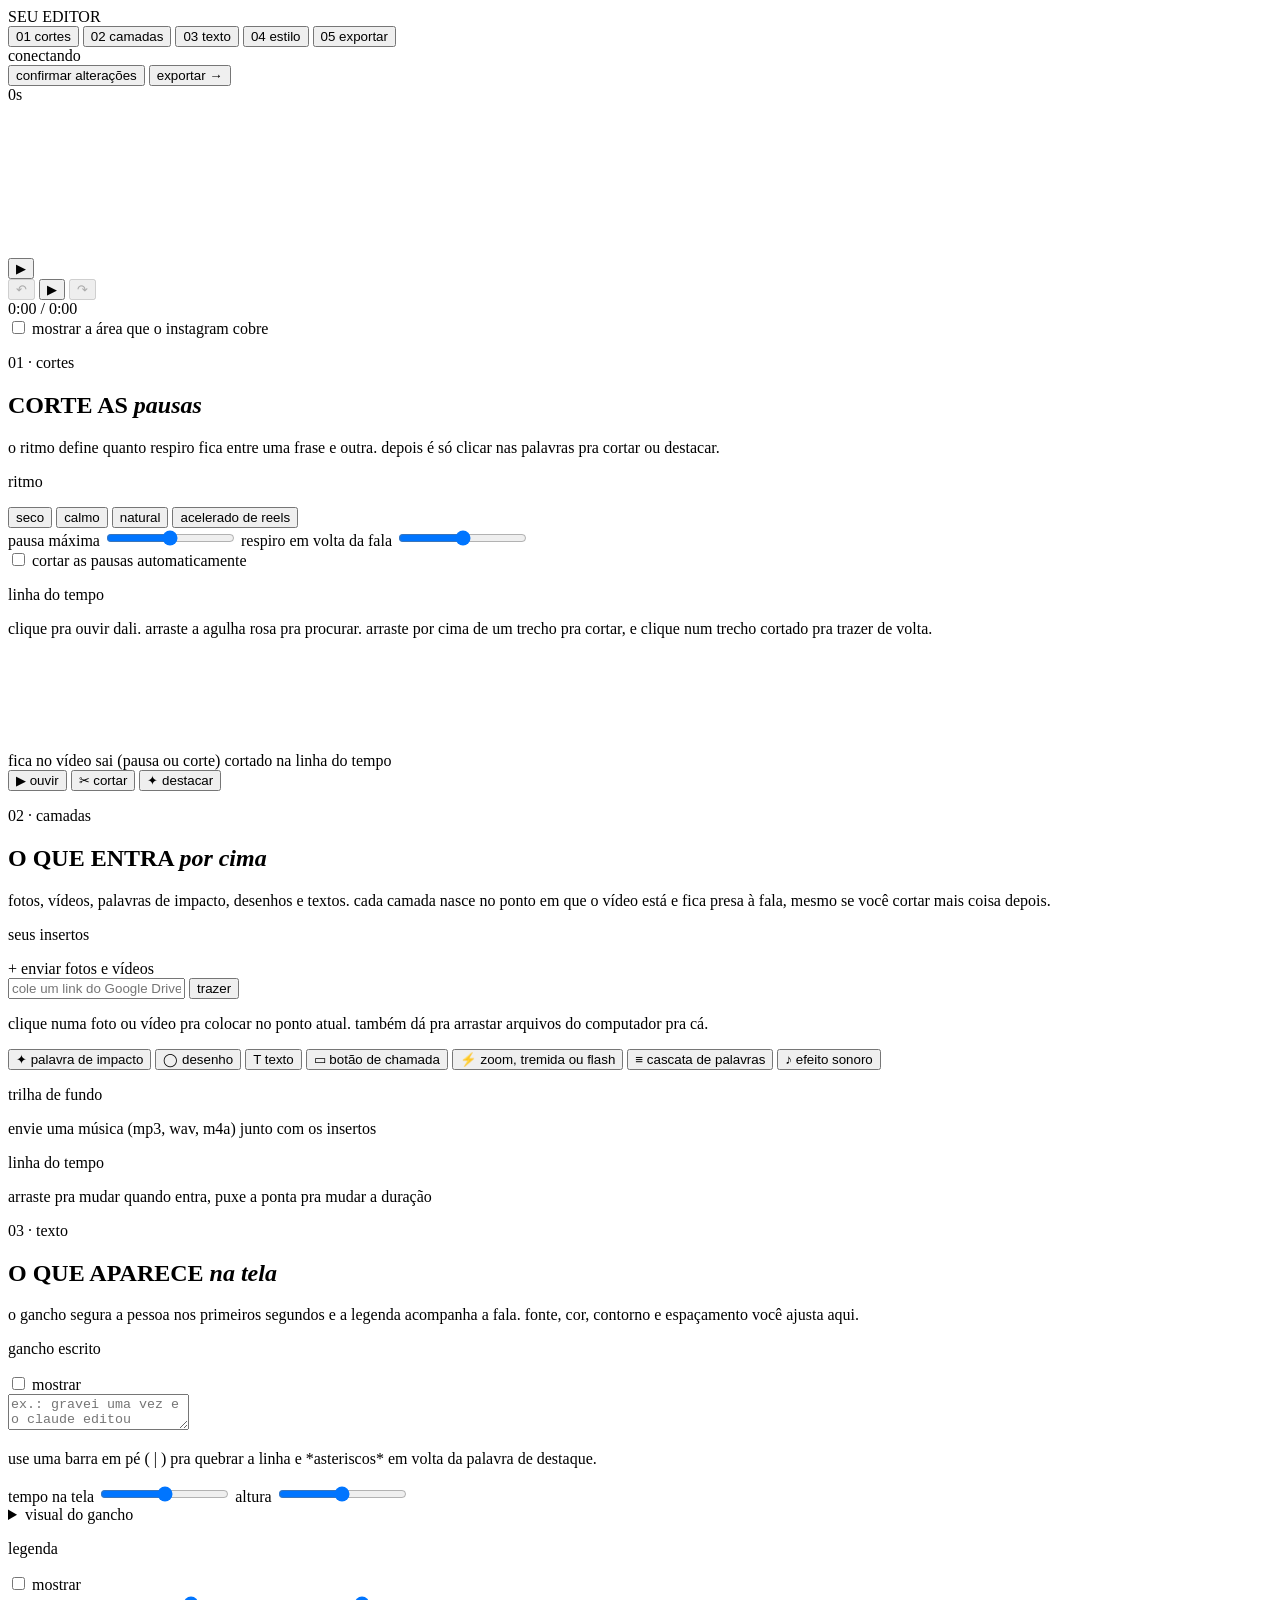
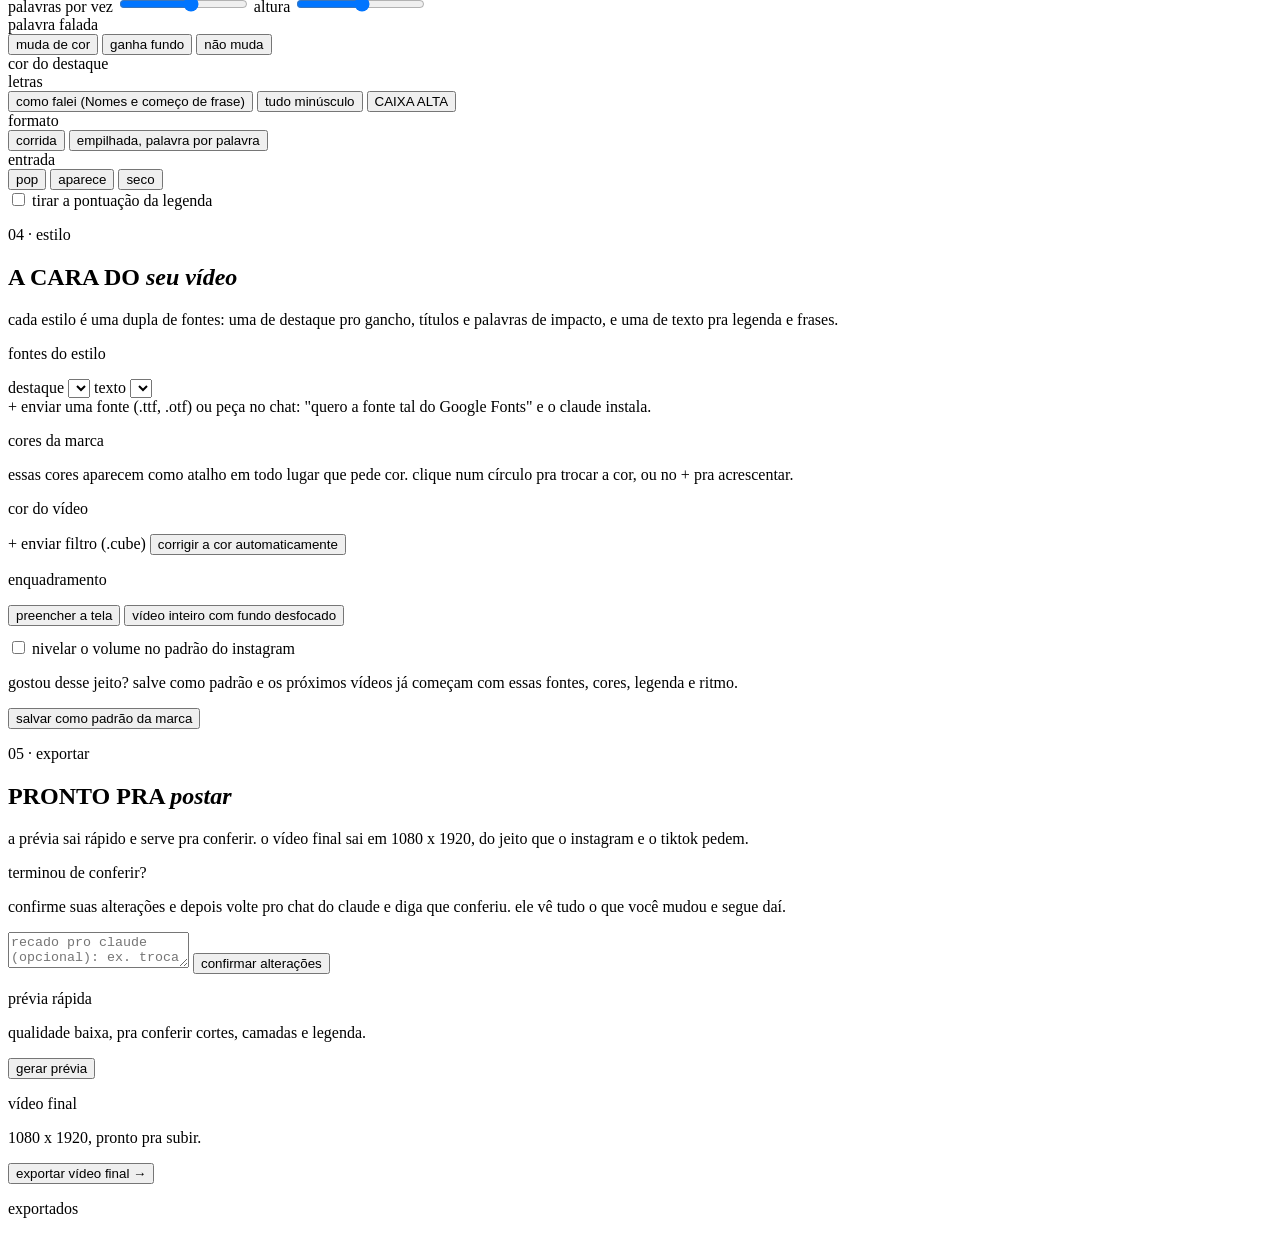
==== commit b24409e6: "Ajustes dos primeiros testes: agulha na linha do tempo, enviar fonte, cor do brilho, Chrome - agulha" ====
--- a/plugins/seu-editor/skills/editar/app/index.html
+++ b/plugins/seu-editor/skills/editar/app/index.html
@@ -88,8 +88,8 @@
       </div>
 
       <div class="cartao">
-        <div class="cabeca-cartao"><p class="rotulo">linha do tempo</p><span class="mini">arraste por cima de um trecho pra cortar. clique num trecho cortado pra trazer de volta.</span></div>
-        <div class="onda-rolagem" id="onda-rolagem"><canvas id="onda" height="96"></canvas></div>
+        <div class="cabeca-cartao"><p class="rotulo">linha do tempo</p><span class="mini">clique pra ouvir dali. arraste a agulha rosa pra procurar. arraste por cima de um trecho pra cortar, e clique num trecho cortado pra trazer de volta.</span></div>
+        <div class="onda-rolagem" id="onda-rolagem"><canvas id="onda" height="110"></canvas><div class="agulha" id="agulha"><span class="cabeca-agulha" id="cabeca-agulha"></span></div></div>
         <div class="legenda-onda"><span><i class="q fica"></i> fica no vídeo</span><span><i class="q sai"></i> sai (pausa ou corte)</span><span><i class="q mao"></i> cortado na linha do tempo</span></div>
       </div>
 
